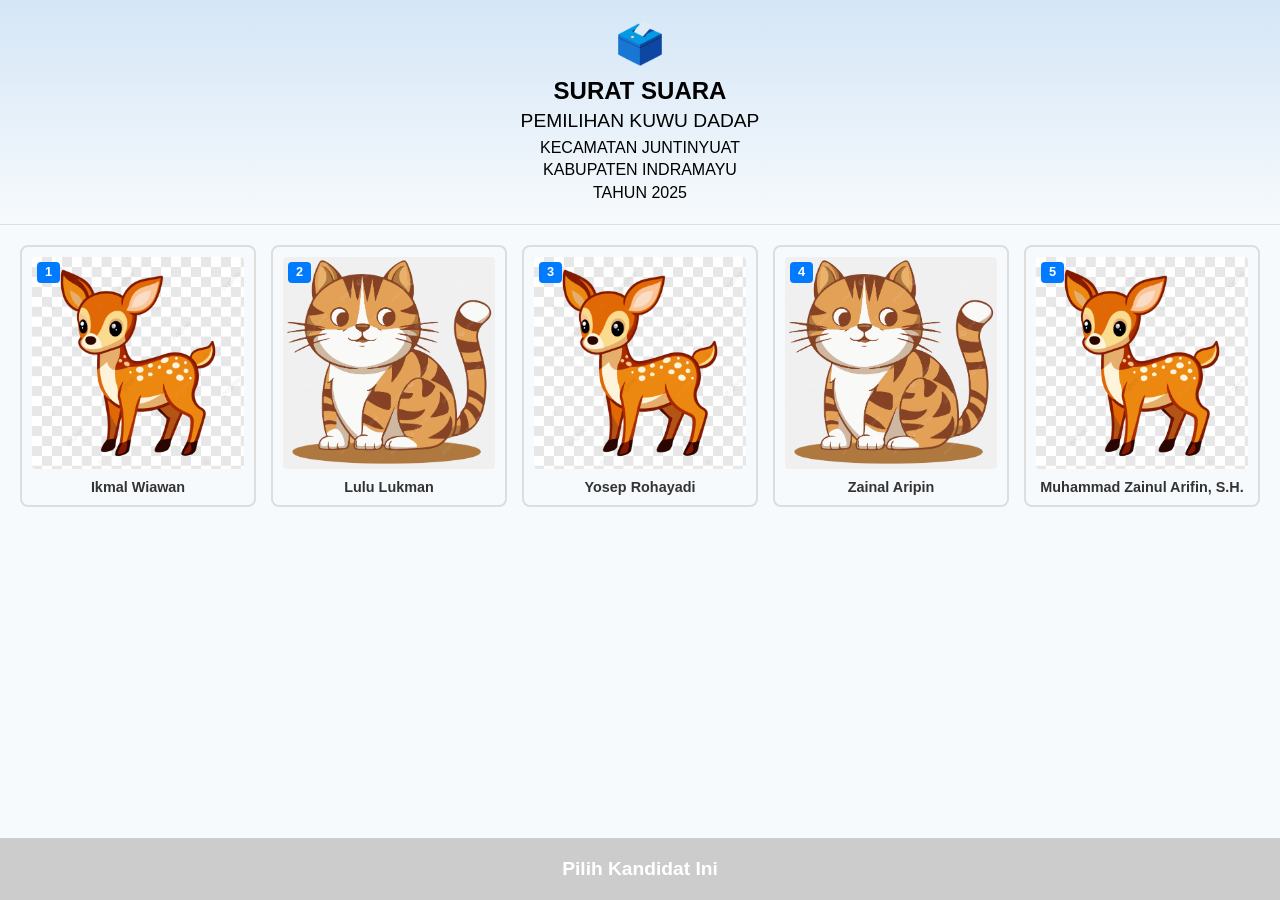
==== index.html @ 594ae5eb "mamawa" ====
<!DOCTYPE html>
<html lang="id">
<head>
    <meta charset="UTF-8">
    <meta name="viewport" content="width=device-width, initial-scale=1.0">
    <title>Surat Suara Pemilihan</title>
    <link rel="stylesheet" href="style.css">
</head>
<body>

    <div class="container">
        <header class="ballot-header">
            <div class="logo">🗳️</div>
            <h1>SURAT SUARA</h1>
            <h2>PEMILIHAN KUWU DADAP</h2>
            <p>KECAMATAN JUNTINYUAT<br>KABUPATEN INDRAMAYU<br>TAHUN 2025</p>
        </header>

        <main>
            <div class="candidate-grid" id="candidate-grid">
                </div>
        </main>

        <footer>
            <button class="submit-button" id="submit-selection" disabled>
                Pilih Kandidat Ini
            </button>
        </footer>
    </div>

    <div id="confirmation-modal" class="modal-overlay">
    <div class="modal-content">
        <div class="modal-header-text">
            <h2>Konfirmasi Pemilihan</h2>
            <p>Apa Anda yakin akan memilih kandidat ini?</p>
        </div>
        <div id="modal-candidate-info" class="modal-candidate">
            </div>

        <div class="modal-actions">
            <button id="modal-back-btn" class="modal-btn-back">Ulangi</button>
            <button id="modal-confirm-btn" class="modal-btn-confirm">Pilih</button>
        </div>
    </div>

    <div id="thank-you-modal" class="modal-overlay">
    <div class="thank-you-content">
        <div class="thank-you-icon">
            <svg xmlns="http://www.w3.org/2000/svg" width="80" height="80" viewBox="0 0 24 24" fill="none" stroke="#4CAF50" stroke-width="1.5" stroke-linecap="round" stroke-linejoin="round">
                <path d="M22 11.08V12a10 10 0 1 1-5.93-9.14"></path>
                <polyline points="22 4 12 14.01 9 11.01"></polyline>
            </svg>
        </div>
        <h3>Terima Kasih</h3>
        <p>Suara berhasil dikirim dan tersimpan.</p>
    </div>
    </div>

    

    <script src="script.js"></script>
</body>
</html>
---- style.css ----
/* Basic setup */
body {
    font-family: -apple-system, BlinkMacSystemFont, "Segoe UI", Roboto, Arial, sans-serif;
    /* Light blue background for the main content area, matching the original */
    background-color: #f7fafc; 
    margin: 0;
    display: flex;
    flex-direction: column;
    min-height: 100vh; /* Make body fill the full viewport height */
}

/* Container now acts as the main layout wrapper, not a centered box */
.container {
    width: 100%;
    background-color: transparent; /* No more white box */
    display: flex;
    flex-direction: column;
    flex-grow: 1; /* Make the container grow to fill the body */
}

/* Header */
.ballot-header {
    text-align: center;
    padding: 20px;
    /* Mocking the original's background with a subtle gradient */
    background: linear-gradient(180deg, #d4e6f7, #f7fafc);
    border-bottom: 1px solid #ddd;
    flex-shrink: 0; /* Prevent header from shrinking */
}

.ballot-header .logo {
    font-size: 40px;
    margin-bottom: 10px;
}

.ballot-header h1 {
    margin: 0;
    font-size: 1.5rem;
    font-weight: bold;
}

.ballot-header h2 {
    margin: 5px 0;
    font-size: 1.2rem;
    font-weight: normal;
}

.ballot-header p {
    margin: 0;
    font-size: 1rem;
    line-height: 1.4;
}

/* Main content area (holds the grid) */
main {
    flex-grow: 1; /* This is key: makes the main area fill available space */
    overflow-y: auto; /* Allows candidate grid to scroll on smaller screens */
}

/* Candidate Grid */
.candidate-grid {
    display: grid;
    grid-template-columns: repeat(5, 1fr); /* 5 columns */
    gap: 15px;
    padding: 20px;
}

.candidate-card {
    border: 2px solid #ddd;
    border-radius: 8px;
    padding: 10px;
    text-align: center;
    cursor: pointer;
    transition: background-color 0.2s, border-color 0.2s;
}

.candidate-card img {
    width: 100%;
    aspect-ratio: 3 / 4;
    object-fit: cover;
    border-radius: 4px;
    margin-bottom: 10px;
    background-color: #f0f0f0;
}

.candidate-card .name {
    font-weight: bold;
    font-size: 0.9rem;
    color: #333;
}

/* Highlight for selected candidate (exact color match) */
.candidate-card.selected {
    background-color: #f36f54; 
    border-color: #f36f54;
}

.candidate-card.selected .name {
    color: #ffffff;
}

/* Footer Button */
footer {
    padding: 0; /* No padding, button takes full width */
    flex-shrink: 0; /* Prevent footer from shrinking */
}

.submit-button {
    width: 100%;
    padding: 20px;
    background-color: #f36f54; /* Red-orange color from image */
    color: white;
    font-size: 1.2rem;
    font-weight: bold;
    border: none;
    cursor: pointer;
    transition: background-color 0.2s;
}

.submit-button:disabled {
    background-color: #cccccc;
    cursor: not-allowed;
}

/* --- MODAL STYLING (No changes, already matches 1:1) --- */
.modal-overlay {
    position: fixed;
    top: 0;
    left: 0;
    width: 100%;
    height: 100%;
    /* Update background-color for a softer, more subtle overlay */
    background-color: rgba(0, 0, 0, 0.4); /* Softer black, less opaque */
    display: none;
    justify-content: center;
    align-items: center;
    z-index: 1000;
}

.modal-content {
    background-color: white;
    padding: 25px;
    border-radius: 8px;
    box-shadow: 0 5px 15px rgba(0, 0, 0, 0.3);
    text-align: center;
    width: 90%; /* Start with a wide percentage */
    max-width: 700px; /* NEW: Max width for a landscape feel */
    max-height: 400px; /* NEW: Limit height, will auto-adjust with aspect-ratio if needed */
    aspect-ratio: 16 / 9; /* NEW: Force landscape aspect ratio, e.g., 16:9 */
    display: flex; /* NEW: Use flexbox for internal layout (buttons at bottom) */
    flex-direction: column; /* NEW: Stack content vertically */
    justify-content: space-between; /* NEW: Push buttons to bottom */
}

.modal-content h2 {
    margin-top: 0;
    text-align: left; /* Make sure this is set */
}

.modal-content p {
    text-align: left;
    margin-bottom: 20px;
    color: #e53935; /* This is the red color from your image */
    font-size: 1.1rem; /* Slightly larger like the image */
    font-weight: 500; /* Bolder than normal text */
}

.modal-candidate {
    flex-grow: 1; /* Allows this section to take up available space */
    overflow-y: auto; /* Allows scrolling if content exceeds height */
    padding-bottom: 15px; /* Add some space before the actions */
    display: flex; /* Use flexbox for image and name */
    flex-direction: column; /* Stack image and name vertically */
    justify-content: center; /* Center the image/name vertically */
    align-items: center; /* Center them horizontally */
}

.modal-candidate img {
    width: 150px;
    height: 150px;
    object-fit: cover;
    border-radius: 8px;
    margin-top: 10px;
}

.modal-candidate .name {
    font-weight: bold;
    font-size: 1.1rem;
    margin-top: 10px;
}

.modal-header-text {
    flex-shrink: 0; /* Prevent this part from shrinking */
    padding-bottom: 15px; /* Add space below the text */
}

.modal-actions {
    display: flex;
    align-items: center;
    margin-top: 25px; /* Keep margin from content above */
    gap: 15px; /* Increase gap slightly for more separation */
    padding-top: 15px; /* Add some padding above the buttons */
    border-top: 1px solid #eee; /* Add a subtle line above buttons */
}

.modal-btn-back {
    background: #f0f0f0; /* Light gray background */
    border: 1px solid #ddd; /* Adds a border */
    color: #555;
    font-size: 1rem;
    font-weight: bold;
    cursor: pointer;
    flex: 1; /* Makes it grow to fill 50% of the space */
    padding: 12px 20px; /* Matches height of the other button */
    border-radius: 6px; /* Matches the other button */
    text-align: center;
}

.modal-btn-confirm {
    background-color: #007bff;
    color: white;
    border: none;
    padding: 12px 30px;
    border-radius: 6px;
    font-size: 1rem;
    font-weight: bold;
    cursor: pointer;
    flex: 1; /* <-- ADD THIS LINE */
}

/* Styling for Candidate Number Overlay */
.candidate-card .image-wrapper {
    position: relative; /* Essential for positioning the number inside */
    margin-bottom: 10px; /* Adjust as needed, moved from img */
}

.candidate-card img {
    width: 100%;
    aspect-ratio: 1 / 1;
    object-fit: cover;
    border-radius: 4px;
    /* margin-bottom: 10px; -- REMOVE THIS LINE from original img style */
    background-color: #f0f0f0;
    display: block; /* Ensures no extra space below the image */
}

.candidate-number {
    position: absolute;
    top: 5px; /* Adjust for desired vertical position */
    left: 5px; /* Adjust for desired horizontal position */
    background-color: #007bff; /* Red-orange background like the submit button */
    color: white;
    font-weight: bold;
    padding: 4px 8px; /* Padding around the number */
    border-radius: 4px; /* Slightly rounded corners */
    font-size: 0.8em; /* Smaller font size */
    z-index: 10; /* Ensure it's above the image */
    line-height: 1; /* Prevent extra line height */
}

/* Ensure the selected state also applies correctly if colors change */
.candidate-card.selected .candidate-number {
    background-color: #ffffff; /* Example: make number white on selected card */
    color: #f36f54; /* Example: make text red-orange on selected card */
}

/* --- "Thank You" Modal Styles --- */

#thank-you-modal {
    position: fixed;
    top: 0;
    left: 0;
    width: 100%;
    height: 100%;
    background-color: rgba(0, 0, 0, 0.4);
    display: none; /* Hidden by default */
    justify-content: center;
    align-items: center;
    z-index: 2000; /* Make sure it's on top of everything */
}

.thank-you-content {
    background-color: white;
    padding: 30px;
    border-radius: 12px;
    box-shadow: 0 5px 15px rgba(0, 0, 0, 0.3);
    text-align: center;
    width: 90%;
    max-width: 350px;
}

.thank-you-icon {
    margin-bottom: 10px;
}

.thank-you-content h3 {
    margin: 15px 0 5px 0;
    font-size: 1.5rem;
    color: #333;
}

.thank-you-content p {
    margin: 0;
    font-size: 1rem;
    color: #666;
}
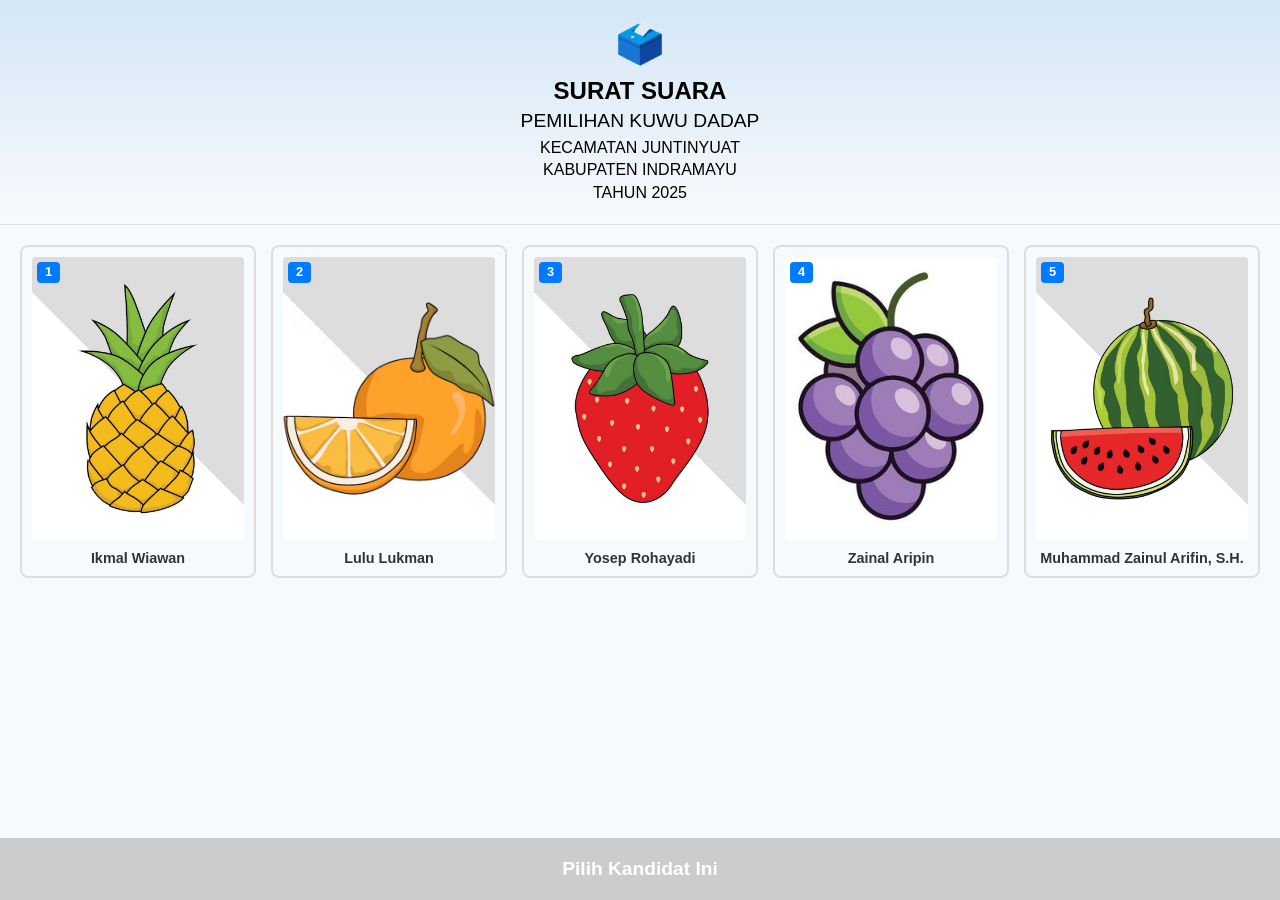
==== commit 195eaac4: "v2" ====
--- a/index.html
+++ b/index.html
@@ -29,34 +29,32 @@
     </div>
 
     <div id="confirmation-modal" class="modal-overlay">
-    <div class="modal-content">
-        <div class="modal-header-text">
-            <h2>Konfirmasi Pemilihan</h2>
-            <p>Apa Anda yakin akan memilih kandidat ini?</p>
-        </div>
-        <div id="modal-candidate-info" class="modal-candidate">
+        <div class="modal-content">
+            <div class="modal-header-text">
+                <h2>Konfirmasi Pemilihan</h2>
+                <p>Apa Anda yakin akan memilih kandidat ini?</p>
             </div>
-
-        <div class="modal-actions">
-            <button id="modal-back-btn" class="modal-btn-back">Ulangi</button>
-            <button id="modal-confirm-btn" class="modal-btn-confirm">Pilih</button>
+            <div id="modal-candidate-info" class="modal-candidate">
+                </div>
+            <div class="modal-actions">
+                <button id="modal-back-btn" class="modal-btn-back">Ulangi</button>
+                <button id="modal-confirm-btn" class="modal-btn-confirm">Pilih</button>
+            </div>
         </div>
     </div>
 
     <div id="thank-you-modal" class="modal-overlay">
-    <div class="thank-you-content">
-        <div class="thank-you-icon">
-            <svg xmlns="http://www.w3.org/2000/svg" width="80" height="80" viewBox="0 0 24 24" fill="none" stroke="#4CAF50" stroke-width="1.5" stroke-linecap="round" stroke-linejoin="round">
-                <path d="M22 11.08V12a10 10 0 1 1-5.93-9.14"></path>
-                <polyline points="22 4 12 14.01 9 11.01"></polyline>
-            </svg>
+        <div class="thank-you-content">
+            <div class="thank-you-icon">
+                <svg xmlns="http://www.w3.org/2000/svg" width="80" height="80" viewBox="0 0 24 24" fill="none" stroke="#4CAF50" stroke-width="1.5" stroke-linecap="round" stroke-linejoin="round">
+                    <path d="M22 11.08V12a10 10 0 1 1-5.93-9.14"></path>
+                    <polyline points="22 4 12 14.01 9 11.01"></polyline>
+                </svg>
+            </div>
+            <h3>Terima Kasih</h3>
+            <p>Suara berhasil dikirim dan tersimpan.</p>
         </div>
-        <h3>Terima Kasih</h3>
-        <p>Suara berhasil dikirim dan tersimpan.</p>
     </div>
-    </div>
-
-    
 
     <script src="script.js"></script>
 </body>
--- a/style.css
+++ b/style.css
@@ -1,31 +1,28 @@
 /* Basic setup */
 body {
     font-family: -apple-system, BlinkMacSystemFont, "Segoe UI", Roboto, Arial, sans-serif;
-    /* Light blue background for the main content area, matching the original */
     background-color: #f7fafc; 
     margin: 0;
     display: flex;
     flex-direction: column;
-    min-height: 100vh; /* Make body fill the full viewport height */
-}
-
-/* Container now acts as the main layout wrapper, not a centered box */
+    min-height: 100vh;
+}
+
 .container {
     width: 100%;
-    background-color: transparent; /* No more white box */
-    display: flex;
-    flex-direction: column;
-    flex-grow: 1; /* Make the container grow to fill the body */
+    background-color: transparent;
+    display: flex;
+    flex-direction: column;
+    flex-grow: 1;
 }
 
 /* Header */
 .ballot-header {
     text-align: center;
     padding: 20px;
-    /* Mocking the original's background with a subtle gradient */
     background: linear-gradient(180deg, #d4e6f7, #f7fafc);
     border-bottom: 1px solid #ddd;
-    flex-shrink: 0; /* Prevent header from shrinking */
+    flex-shrink: 0;
 }
 
 .ballot-header .logo {
@@ -53,14 +50,14 @@
 
 /* Main content area (holds the grid) */
 main {
-    flex-grow: 1; /* This is key: makes the main area fill available space */
-    overflow-y: auto; /* Allows candidate grid to scroll on smaller screens */
+    flex-grow: 1;
+    overflow-y: auto;
 }
 
 /* Candidate Grid */
 .candidate-grid {
     display: grid;
-    grid-template-columns: repeat(5, 1fr); /* 5 columns */
+    grid-template-columns: repeat(5, 1fr);
     gap: 15px;
     padding: 20px;
 }
@@ -74,13 +71,32 @@
     transition: background-color 0.2s, border-color 0.2s;
 }
 
+.candidate-card .image-wrapper {
+    position: relative;
+    margin-bottom: 10px;
+}
+
 .candidate-card img {
     width: 100%;
-    aspect-ratio: 3 / 4;
+    aspect-ratio: 3 / 4; /* Portrait aspect ratio */
     object-fit: cover;
     border-radius: 4px;
-    margin-bottom: 10px;
     background-color: #f0f0f0;
+    display: block;
+}
+
+.candidate-number {
+    position: absolute;
+    top: 5px;
+    left: 5px;
+    background-color: #007bff; /* Blue background */
+    color: white;
+    font-weight: bold;
+    padding: 4px 8px;
+    border-radius: 4px;
+    font-size: 0.8em;
+    z-index: 10;
+    line-height: 1;
 }
 
 .candidate-card .name {
@@ -89,9 +105,9 @@
     color: #333;
 }
 
-/* Highlight for selected candidate (exact color match) */
+/* Highlight for selected candidate */
 .candidate-card.selected {
-    background-color: #f36f54; 
+    background-color: #f36f54;
     border-color: #f36f54;
 }
 
@@ -99,16 +115,21 @@
     color: #ffffff;
 }
 
+.candidate-card.selected .candidate-number {
+    background-color: #ffffff;
+    color: #f36f54;
+}
+
 /* Footer Button */
 footer {
-    padding: 0; /* No padding, button takes full width */
-    flex-shrink: 0; /* Prevent footer from shrinking */
+    padding: 0;
+    flex-shrink: 0;
 }
 
 .submit-button {
     width: 100%;
     padding: 20px;
-    background-color: #f36f54; /* Red-orange color from image */
+    background-color: #f36f54;
     color: white;
     font-size: 1.2rem;
     font-weight: bold;
@@ -122,19 +143,18 @@
     cursor: not-allowed;
 }
 
-/* --- MODAL STYLING (No changes, already matches 1:1) --- */
+/* --- Modal Styling (Confirmation Modal) --- */
 .modal-overlay {
     position: fixed;
     top: 0;
     left: 0;
     width: 100%;
     height: 100%;
-    /* Update background-color for a softer, more subtle overlay */
-    background-color: rgba(0, 0, 0, 0.4); /* Softer black, less opaque */
+    background-color: rgba(0, 0, 0, 0.4); /* Softer black overlay */
     display: none;
     justify-content: center;
     align-items: center;
-    z-index: 1000;
+    z-index: 1000; /* Default z-index for confirmation modal */
 }
 
 .modal-content {
@@ -143,36 +163,42 @@
     border-radius: 8px;
     box-shadow: 0 5px 15px rgba(0, 0, 0, 0.3);
     text-align: center;
-    width: 90%; /* Start with a wide percentage */
-    max-width: 700px; /* NEW: Max width for a landscape feel */
-    max-height: 400px; /* NEW: Limit height, will auto-adjust with aspect-ratio if needed */
-    aspect-ratio: 16 / 9; /* NEW: Force landscape aspect ratio, e.g., 16:9 */
-    display: flex; /* NEW: Use flexbox for internal layout (buttons at bottom) */
-    flex-direction: column; /* NEW: Stack content vertically */
-    justify-content: space-between; /* NEW: Push buttons to bottom */
+    width: 90%;
+    max-width: 700px;
+    /* max-height: 400px; */
+    /* aspect-ratio: 16 / 9; */
+    display: flex;
+    flex-direction: column;
+    justify-content: space-between;
+    max-height: 90vh;
+}
+
+.modal-header-text {
+    flex-shrink: 0;
+    padding-bottom: 15px;
 }
 
 .modal-content h2 {
     margin-top: 0;
-    text-align: left; /* Make sure this is set */
+    text-align: left;
 }
 
 .modal-content p {
     text-align: left;
-    margin-bottom: 20px;
-    color: #e53935; /* This is the red color from your image */
-    font-size: 1.1rem; /* Slightly larger like the image */
-    font-weight: 500; /* Bolder than normal text */
+    margin-bottom: 0; /* Remove bottom margin here as padding-bottom is on wrapper */
+    color: #e53935;
+    font-size: 1.1rem;
+    font-weight: 500;
 }
 
 .modal-candidate {
-    flex-grow: 1; /* Allows this section to take up available space */
-    overflow-y: auto; /* Allows scrolling if content exceeds height */
-    padding-bottom: 15px; /* Add some space before the actions */
-    display: flex; /* Use flexbox for image and name */
-    flex-direction: column; /* Stack image and name vertically */
-    justify-content: center; /* Center the image/name vertically */
-    align-items: center; /* Center them horizontally */
+    flex-grow: 1;
+    overflow-y: auto;
+    padding-bottom: 15px;
+    display: flex;
+    flex-direction: column;
+    justify-content: center;
+    align-items: center;
 }
 
 .modal-candidate img {
@@ -189,30 +215,25 @@
     margin-top: 10px;
 }
 
-.modal-header-text {
-    flex-shrink: 0; /* Prevent this part from shrinking */
-    padding-bottom: 15px; /* Add space below the text */
-}
-
 .modal-actions {
     display: flex;
     align-items: center;
-    margin-top: 25px; /* Keep margin from content above */
-    gap: 15px; /* Increase gap slightly for more separation */
-    padding-top: 15px; /* Add some padding above the buttons */
-    border-top: 1px solid #eee; /* Add a subtle line above buttons */
+    margin-top: 25px;
+    gap: 15px;
+    padding-top: 15px;
+    border-top: 1px solid #eee;
 }
 
 .modal-btn-back {
-    background: #f0f0f0; /* Light gray background */
-    border: 1px solid #ddd; /* Adds a border */
+    background: #f0f0f0;
+    border: 1px solid #ddd;
     color: #555;
     font-size: 1rem;
     font-weight: bold;
     cursor: pointer;
-    flex: 1; /* Makes it grow to fill 50% of the space */
-    padding: 12px 20px; /* Matches height of the other button */
-    border-radius: 6px; /* Matches the other button */
+    flex: 1;
+    padding: 12px 20px;
+    border-radius: 6px;
     text-align: center;
 }
 
@@ -225,47 +246,11 @@
     font-size: 1rem;
     font-weight: bold;
     cursor: pointer;
-    flex: 1; /* <-- ADD THIS LINE */
-}
-
-/* Styling for Candidate Number Overlay */
-.candidate-card .image-wrapper {
-    position: relative; /* Essential for positioning the number inside */
-    margin-bottom: 10px; /* Adjust as needed, moved from img */
-}
-
-.candidate-card img {
-    width: 100%;
-    aspect-ratio: 1 / 1;
-    object-fit: cover;
-    border-radius: 4px;
-    /* margin-bottom: 10px; -- REMOVE THIS LINE from original img style */
-    background-color: #f0f0f0;
-    display: block; /* Ensures no extra space below the image */
-}
-
-.candidate-number {
-    position: absolute;
-    top: 5px; /* Adjust for desired vertical position */
-    left: 5px; /* Adjust for desired horizontal position */
-    background-color: #007bff; /* Red-orange background like the submit button */
-    color: white;
-    font-weight: bold;
-    padding: 4px 8px; /* Padding around the number */
-    border-radius: 4px; /* Slightly rounded corners */
-    font-size: 0.8em; /* Smaller font size */
-    z-index: 10; /* Ensure it's above the image */
-    line-height: 1; /* Prevent extra line height */
-}
-
-/* Ensure the selected state also applies correctly if colors change */
-.candidate-card.selected .candidate-number {
-    background-color: #ffffff; /* Example: make number white on selected card */
-    color: #f36f54; /* Example: make text red-orange on selected card */
-}
-
-/* --- "Thank You" Modal Styles --- */
-
+    flex: 1;
+}
+
+
+/* --- "Thank You" Modal Styles (Adjusted z-index for visibility) --- */
 #thank-you-modal {
     position: fixed;
     top: 0;
@@ -276,7 +261,7 @@
     display: none; /* Hidden by default */
     justify-content: center;
     align-items: center;
-    z-index: 2000; /* Make sure it's on top of everything */
+    z-index: 2000; /* Ensure it's on top of everything else, higher than confirmation modal */
 }
 
 .thank-you-content {
@@ -287,6 +272,11 @@
     text-align: center;
     width: 90%;
     max-width: 350px;
+    /* To ensure perfect vertical centering of content */
+    display: flex;
+    flex-direction: column;
+    justify-content: center;
+    align-items: center;
 }
 
 .thank-you-icon {
